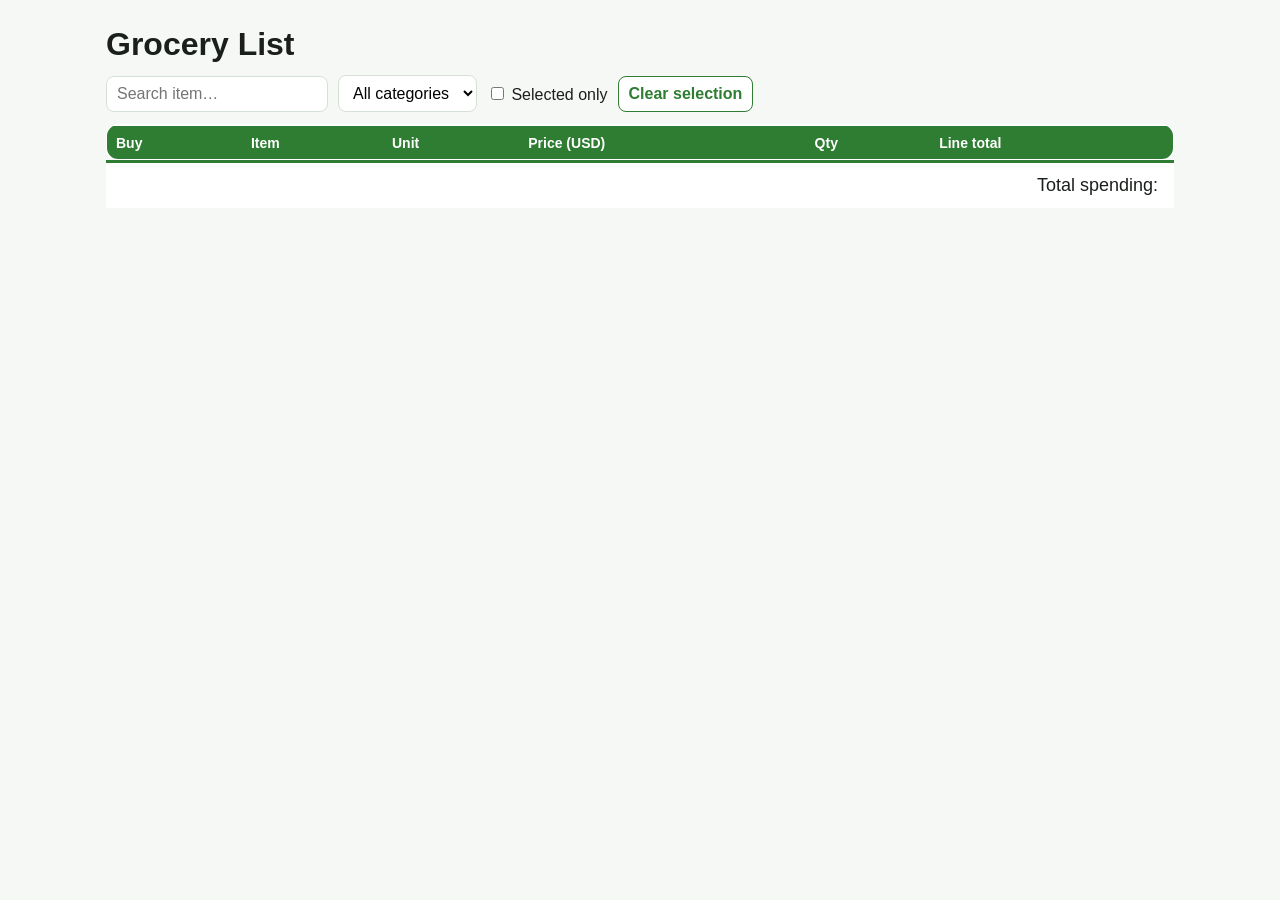
==== grocery.html @ f0a83fea "Add files via upload" ====
<!DOCTYPE html><html lang="en"><head><meta charset="utf-8"><meta name="viewport" content="width=device-width,initial-scale=1"><title>Grocery List – Home Grocery App</title><link rel="stylesheet" href="style.css"></head><body><main>
<h1>Grocery List</h1>
<div class="bar"><input id="q" placeholder="Search item…"><select id="cat"><option value="">All categories</option></select>
<label><input type="checkbox" id="only"> Selected only</label><button class="alt" id="clr">Clear selection</button></div>
<div class="tbl"><table><thead><tr><th>Buy</th><th>Item</th><th>Unit</th><th>Price (USD)</th><th>Qty</th><th>Line total</th></tr></thead><tbody id="tb"></tbody></table></div>
<div class="total"><span id="n"></span><span>Total spending: <b id="t"></b></span></div></main><script src="data.js"></script><script src="app.js"></script><script>let S=load();const cats=[...new Set(GROCERY.map(g=>g.c))];
$("#cat").insertAdjacentHTML("beforeend",cats.map(c=>`<option>${esc(c)}</option>`).join(""));
function upd(){const t=totals();$("#t").textContent=money(t.t);$("#n").textContent=t.n+" item(s) selected"}
function draw(){const q=$("#q").value.toLowerCase(),c=$("#cat").value,on=$("#only").checked;let h="",last="";
GROCERY.forEach((g,i)=>{const o=get(S,i);if(c&&g.c!==c||q&&!g.n.toLowerCase().includes(q)||on&&!o.buy)return;
if(g.c!==last){h+=`<tr class="cat"><td colspan="6">${esc(g.c)}</td></tr>`;last=g.c}
h+=`<tr class="${o.buy?"sel":""}" data-i="${i}"><td><input type="checkbox" data-f="buy" ${o.buy?"checked":""}></td><td>${esc(g.n)}</td><td>${esc(g.u)}</td><td><input type="number" step="0.05" min="0" data-f="price" value="${o.price}"></td><td><input type="number" step="1" min="0" data-f="qty" value="${o.qty}"></td><td class="lt">${o.buy?money(o.qty*o.price):"-"}</td></tr>`});
$("#tb").innerHTML=h;upd()}
$("#tb").addEventListener("input",e=>{const tr=e.target.closest("tr"),i=+tr.dataset.i,f=e.target.dataset.f;S[i]=S[i]||{};
S[i][f]=f==="buy"?e.target.checked:parseFloat(e.target.value)||0;save(S);const o=get(S,i);tr.className=o.buy?"sel":"";tr.querySelector(".lt").textContent=o.buy?money(o.qty*o.price):"-";upd()});
["q","cat","only"].forEach(id=>$("#"+id).addEventListener("input",draw));
$("#clr").onclick=()=>{Object.values(S).forEach(o=>o.buy=false);save(S);draw()};draw();</script></body></html>
---- style.css ----
:root{--g:#2e7d32;--gl:#e8f5e9;--bg:#f6f8f6;--tx:#1b1f1b;--mu:#5f6b5f;--bd:#d7e0d7}
*{box-sizing:border-box}body{margin:0;font-family:Arial,Helvetica,sans-serif;background:var(--bg);color:var(--tx)}
nav{background:var(--g);display:flex;gap:4px;flex-wrap:wrap;padding:10px 16px;position:sticky;top:0;z-index:5}
nav a{color:#fff;text-decoration:none;padding:8px 14px;border-radius:8px;font-weight:bold}
nav a.on,nav a:hover{background:rgba(255,255,255,.22)}
main{max-width:1100px;margin:0 auto;padding:20px 16px 60px}
h1{margin:.2em 0}.mu{color:var(--mu)}
.card{background:#fff;border:1px solid var(--bd);border-radius:12px;padding:16px;margin:12px 0}
.grid{display:grid;grid-template-columns:repeat(auto-fit,minmax(220px,1fr));gap:14px}
.stat{font-size:28px;font-weight:bold;color:var(--g)}
.bar{display:flex;gap:10px;flex-wrap:wrap;align-items:center;margin:12px 0}
input,select,button{font:inherit;padding:8px 10px;border:1px solid var(--bd);border-radius:8px;background:#fff}
button{background:var(--g);color:#fff;border:0;cursor:pointer;font-weight:bold}button.alt{background:#fff;color:var(--g);border:1px solid var(--g)}
button.red{background:#c62828}
table{width:100%;border-collapse:collapse;background:#fff;border:1px solid var(--bd);border-radius:12px;overflow:hidden}
th{background:var(--g);color:#fff;text-align:left;padding:9px;font-size:14px;position:sticky;top:52px}
td{padding:6px 9px;border-top:1px solid var(--bd);font-size:15px}tr.sel td{background:#c8e6c9}
tr.cat td{background:var(--gl);font-weight:bold;color:var(--g)}
td input[type=number]{width:80px}td input[type=checkbox]{width:20px;height:20px}
.total{position:sticky;bottom:0;background:#fff;border-top:3px solid var(--g);padding:12px 16px;font-size:18px;display:flex;justify-content:space-between}
.total b{color:#c62828}
details{background:#fff;border:1px solid var(--bd);border-radius:10px;margin:8px 0;padding:10px 14px}
summary{cursor:pointer;font-weight:bold}.tag{background:var(--gl);color:var(--g);border-radius:20px;padding:2px 10px;font-size:12px;margin-left:8px}
.tbl{overflow-x:auto}
@media print{nav,.bar button,.total{display:none}}
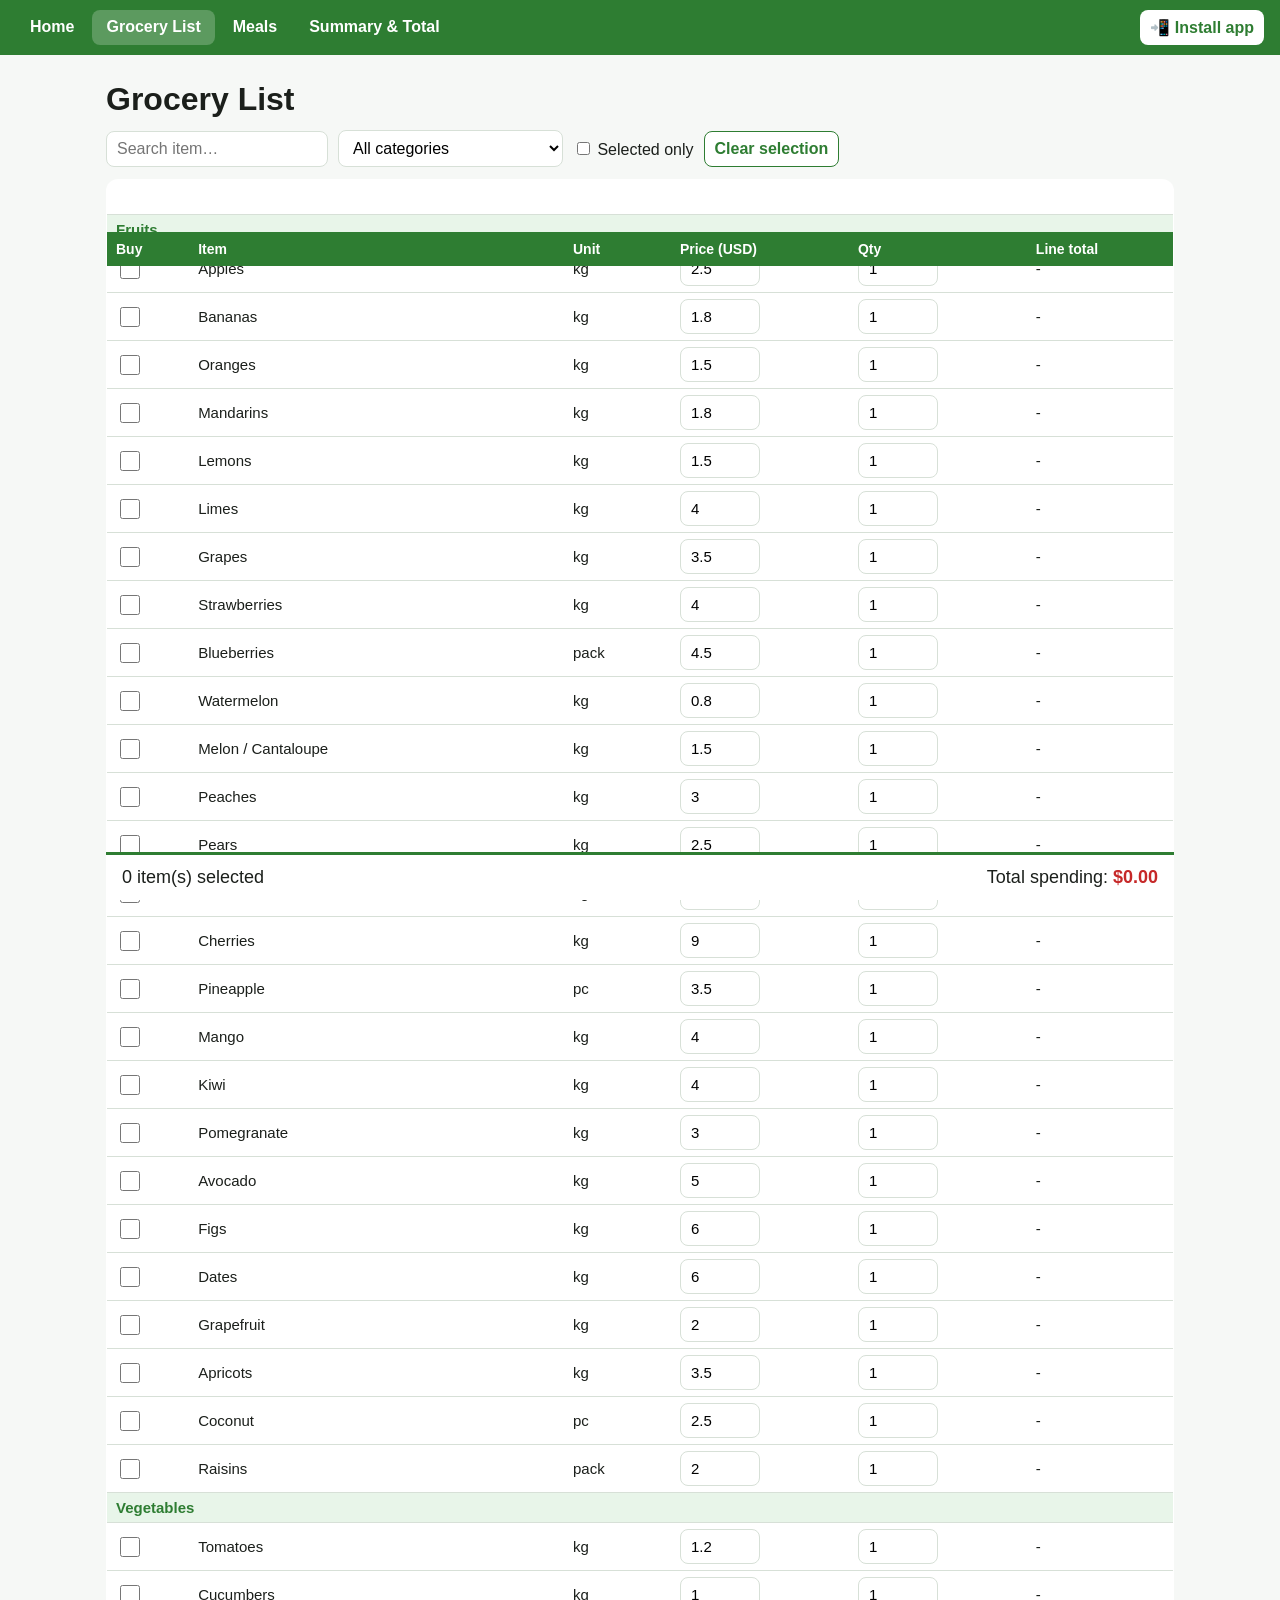
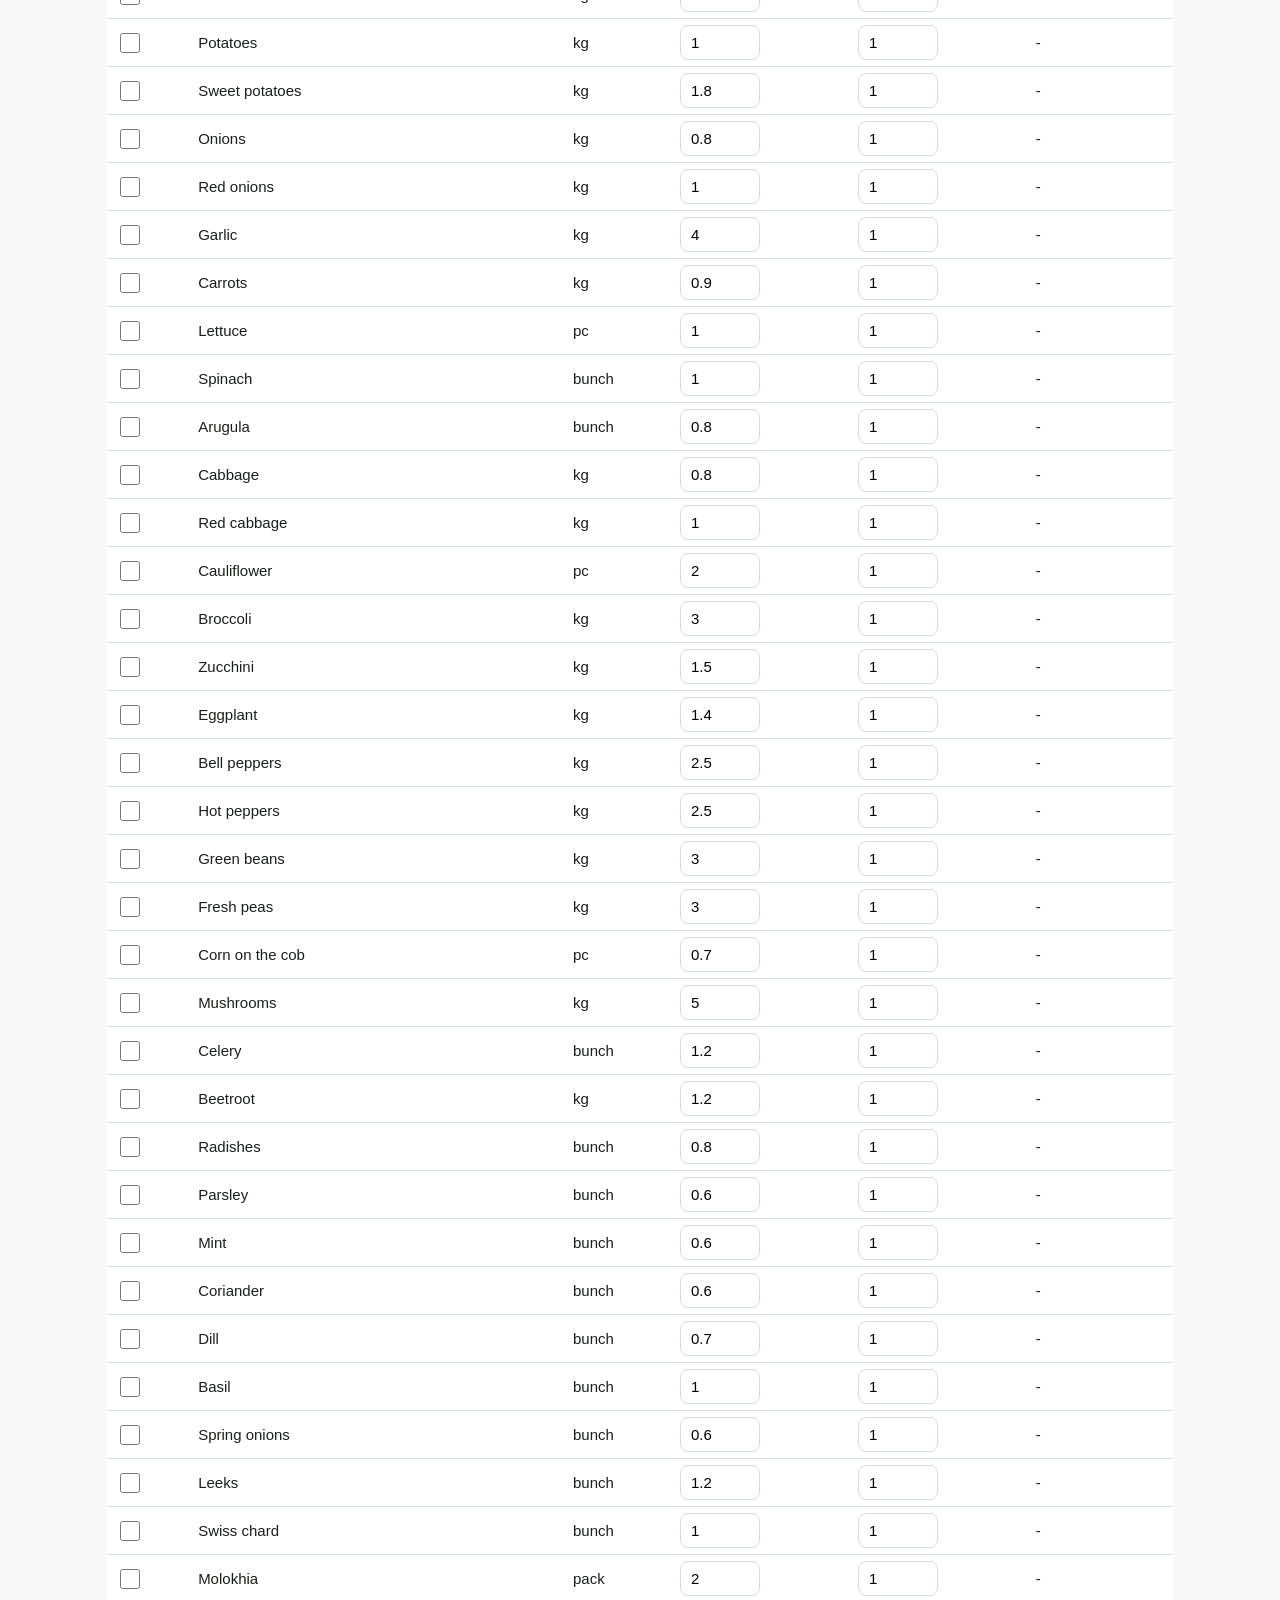
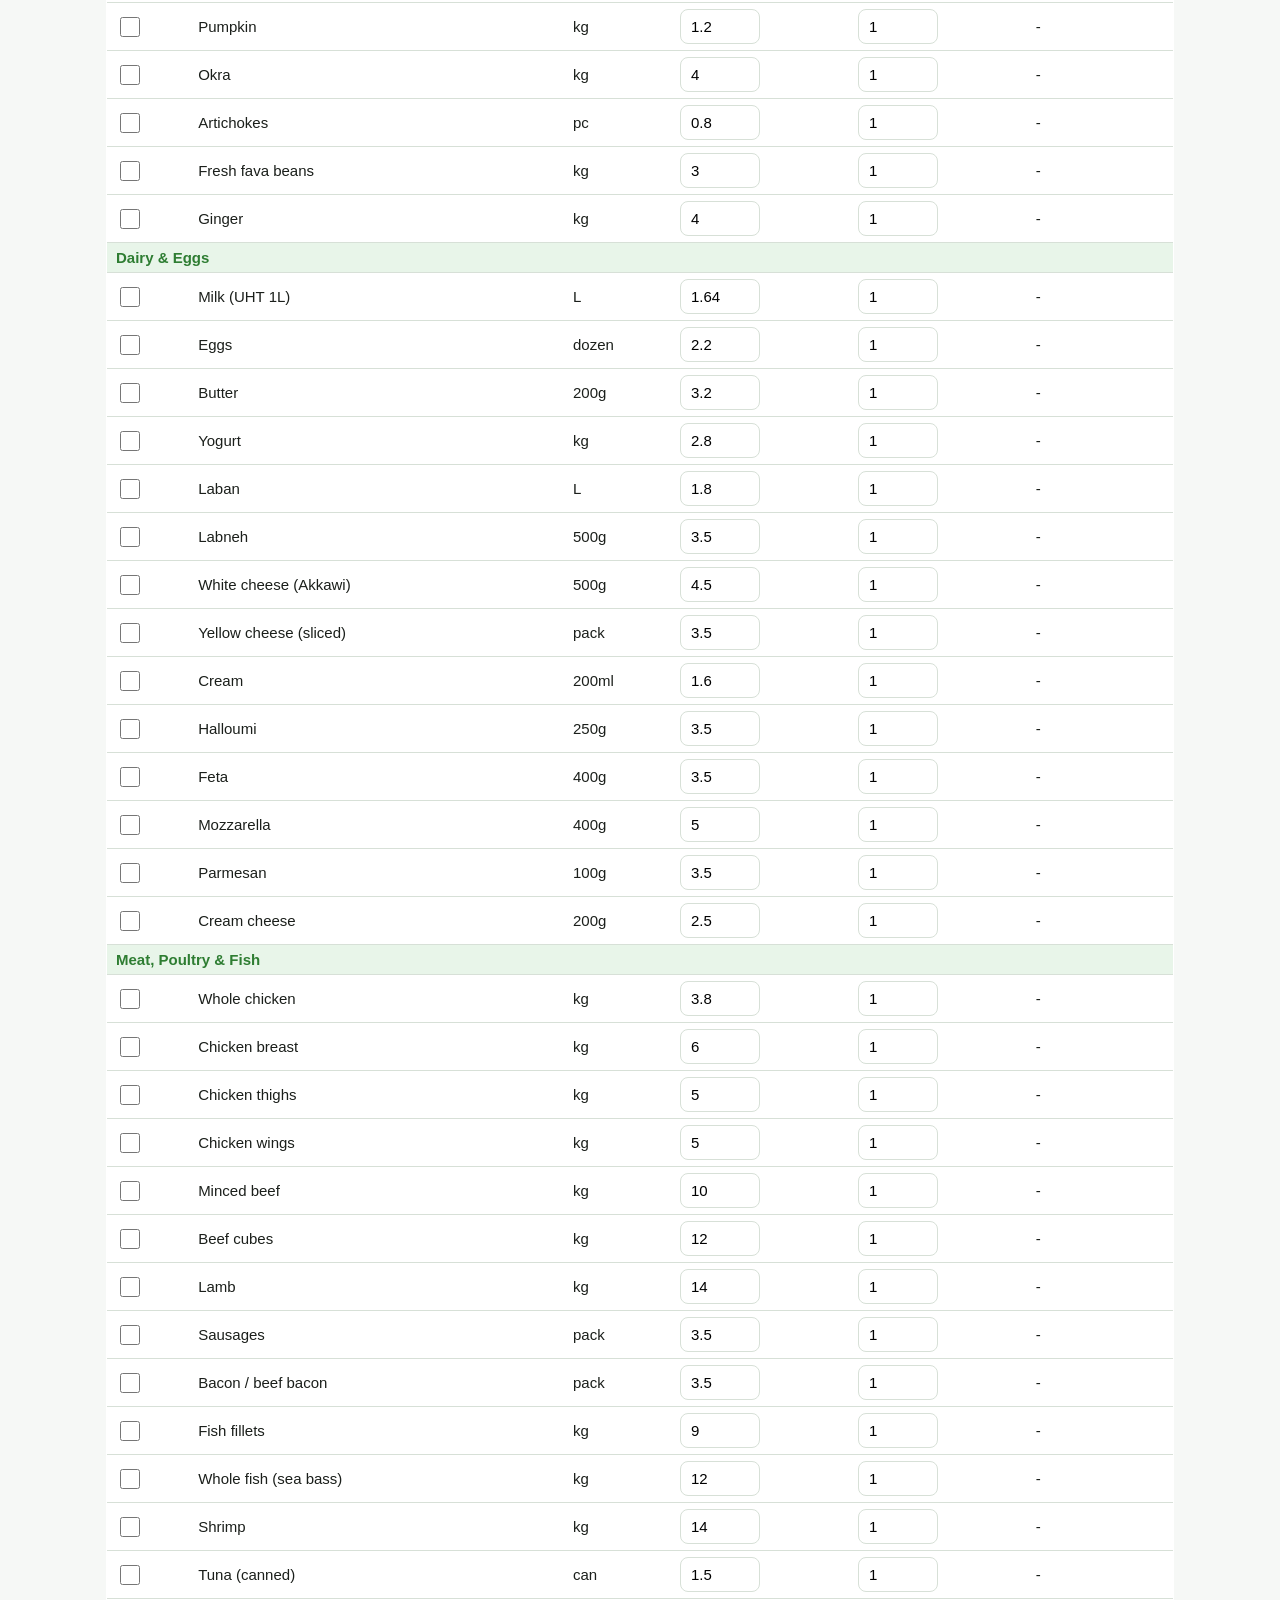
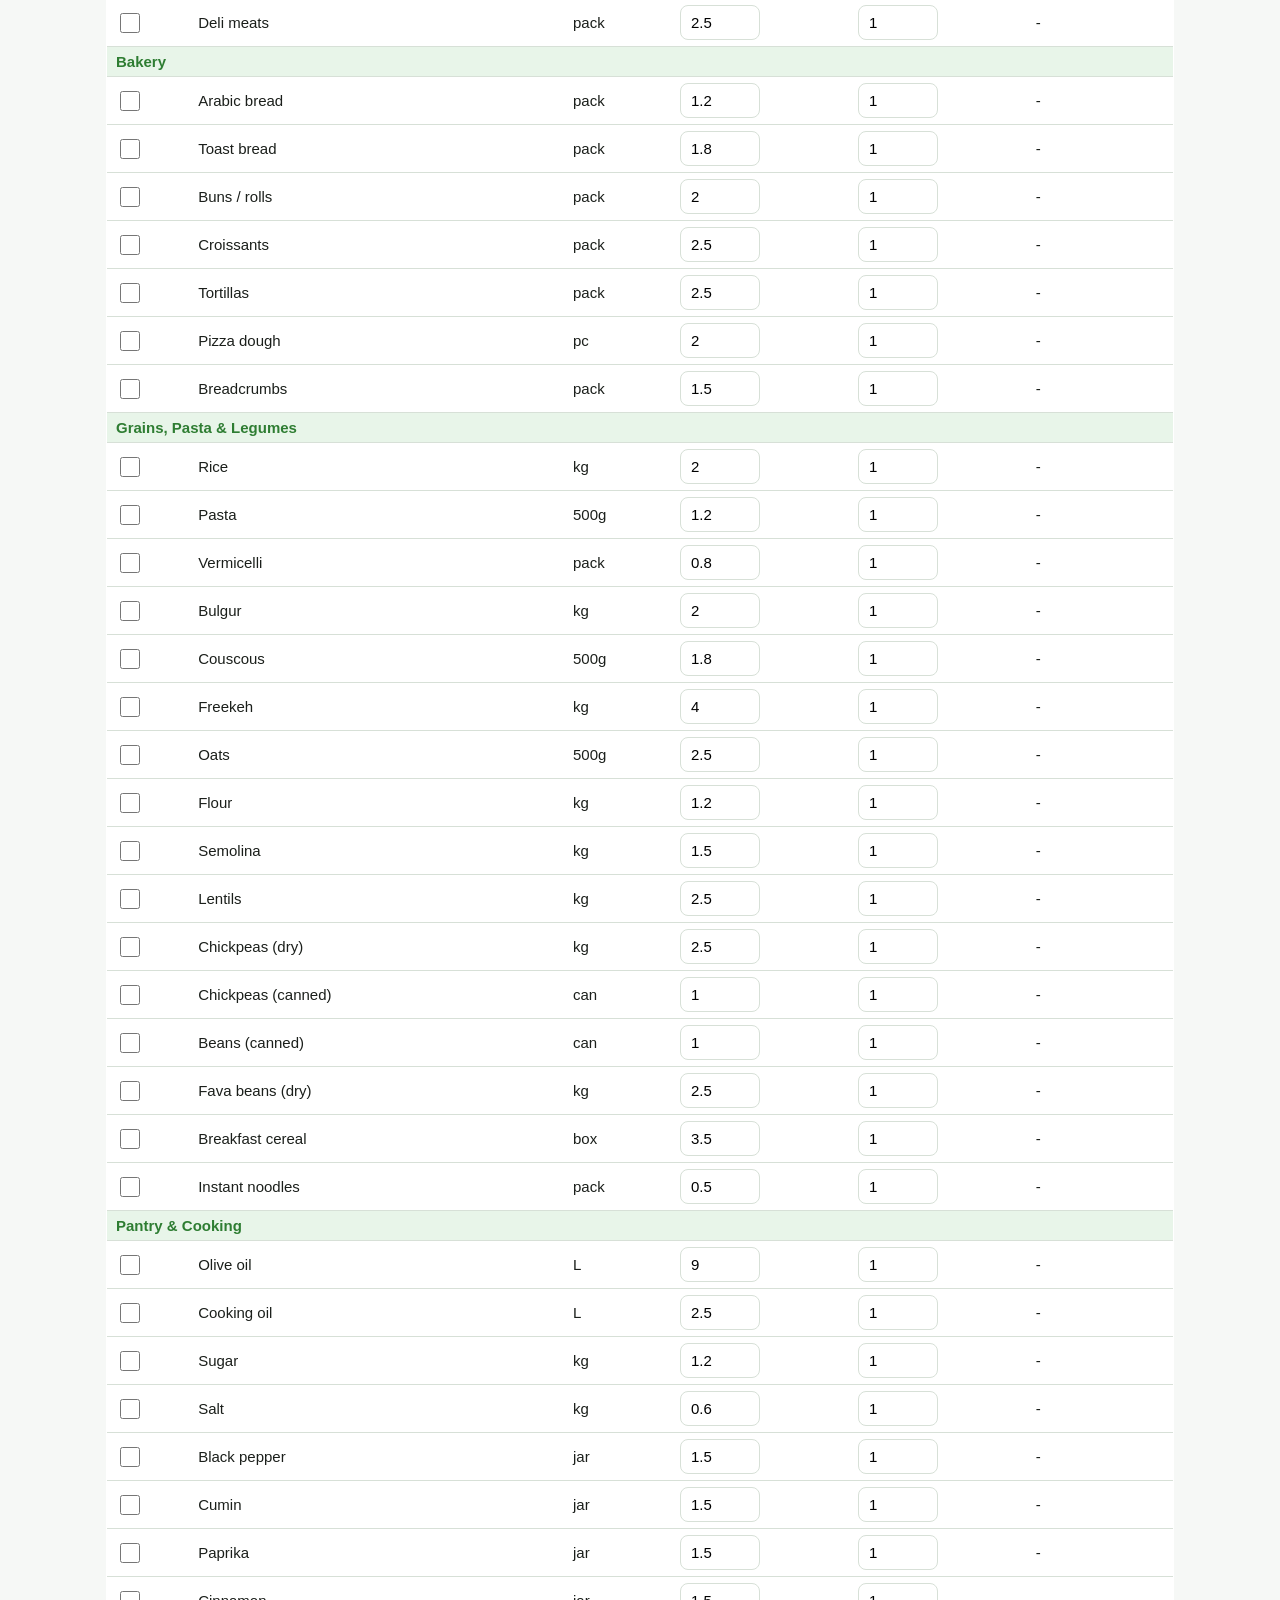
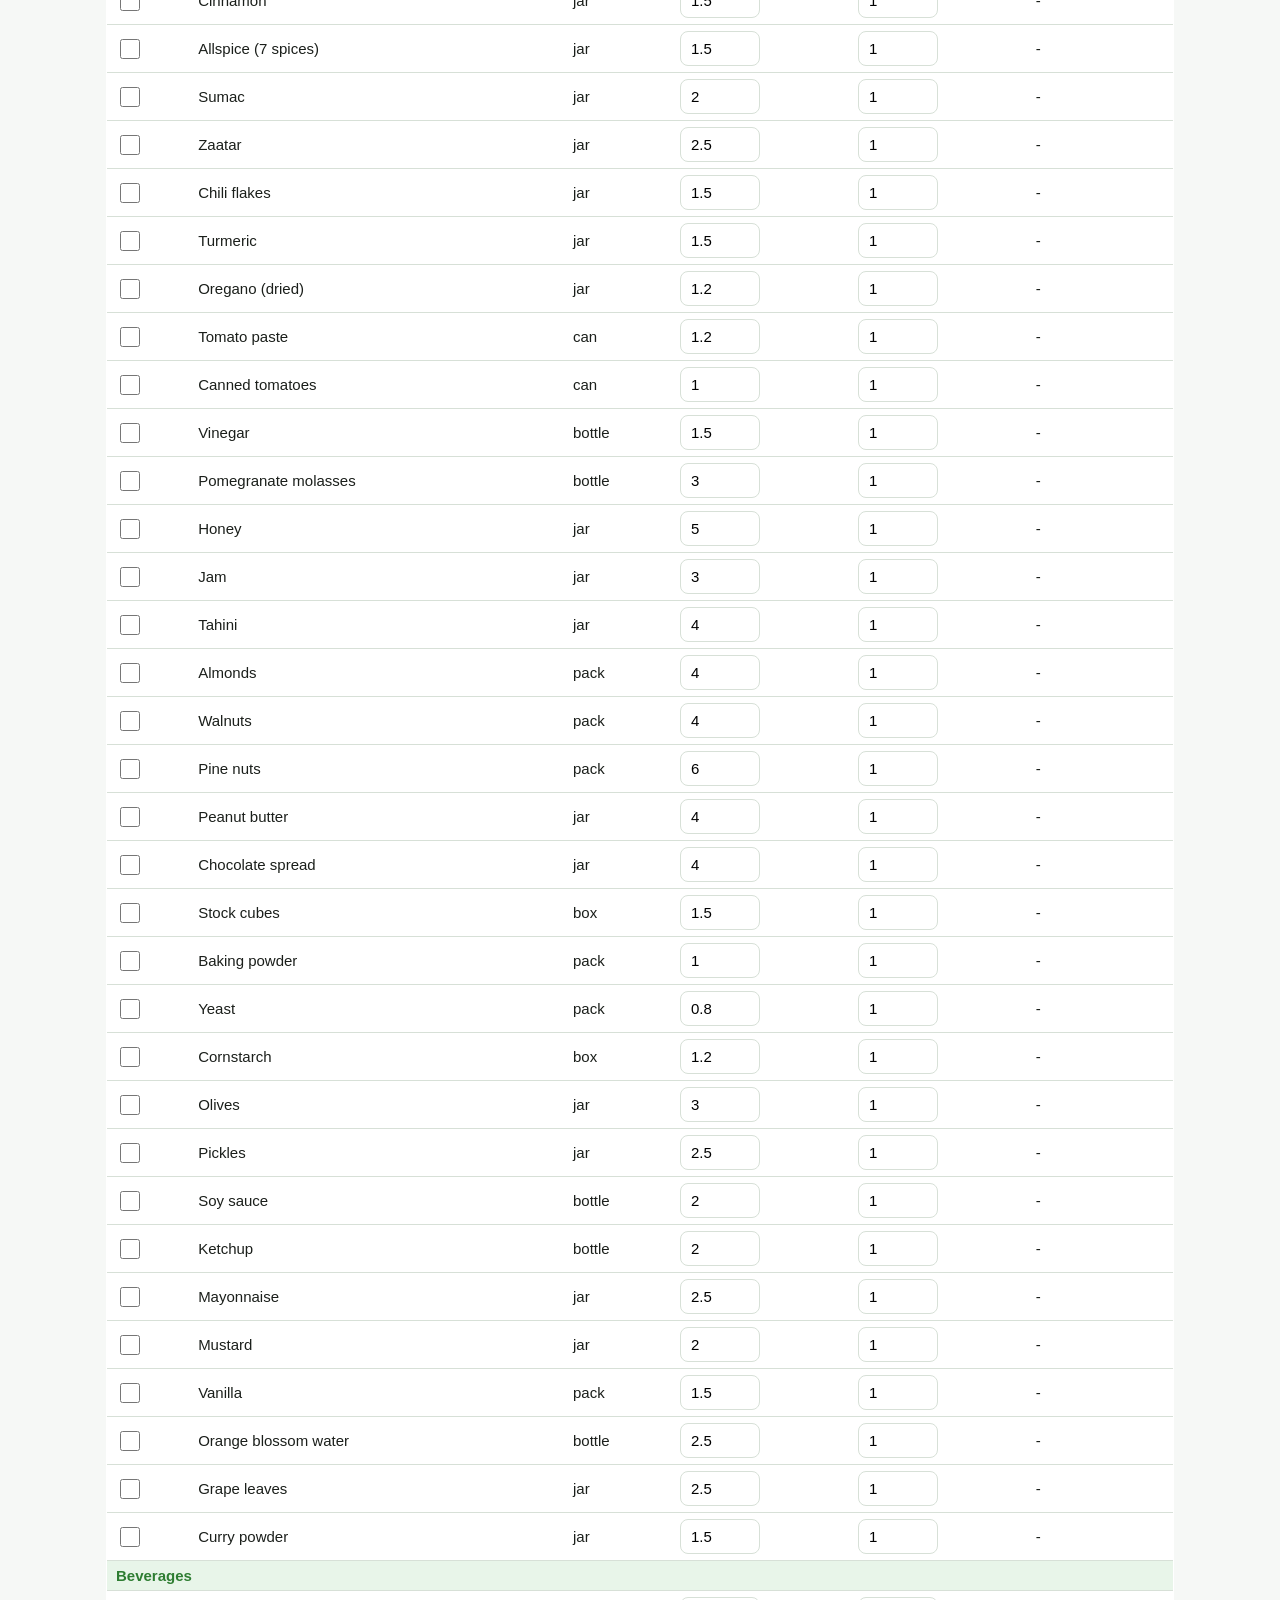
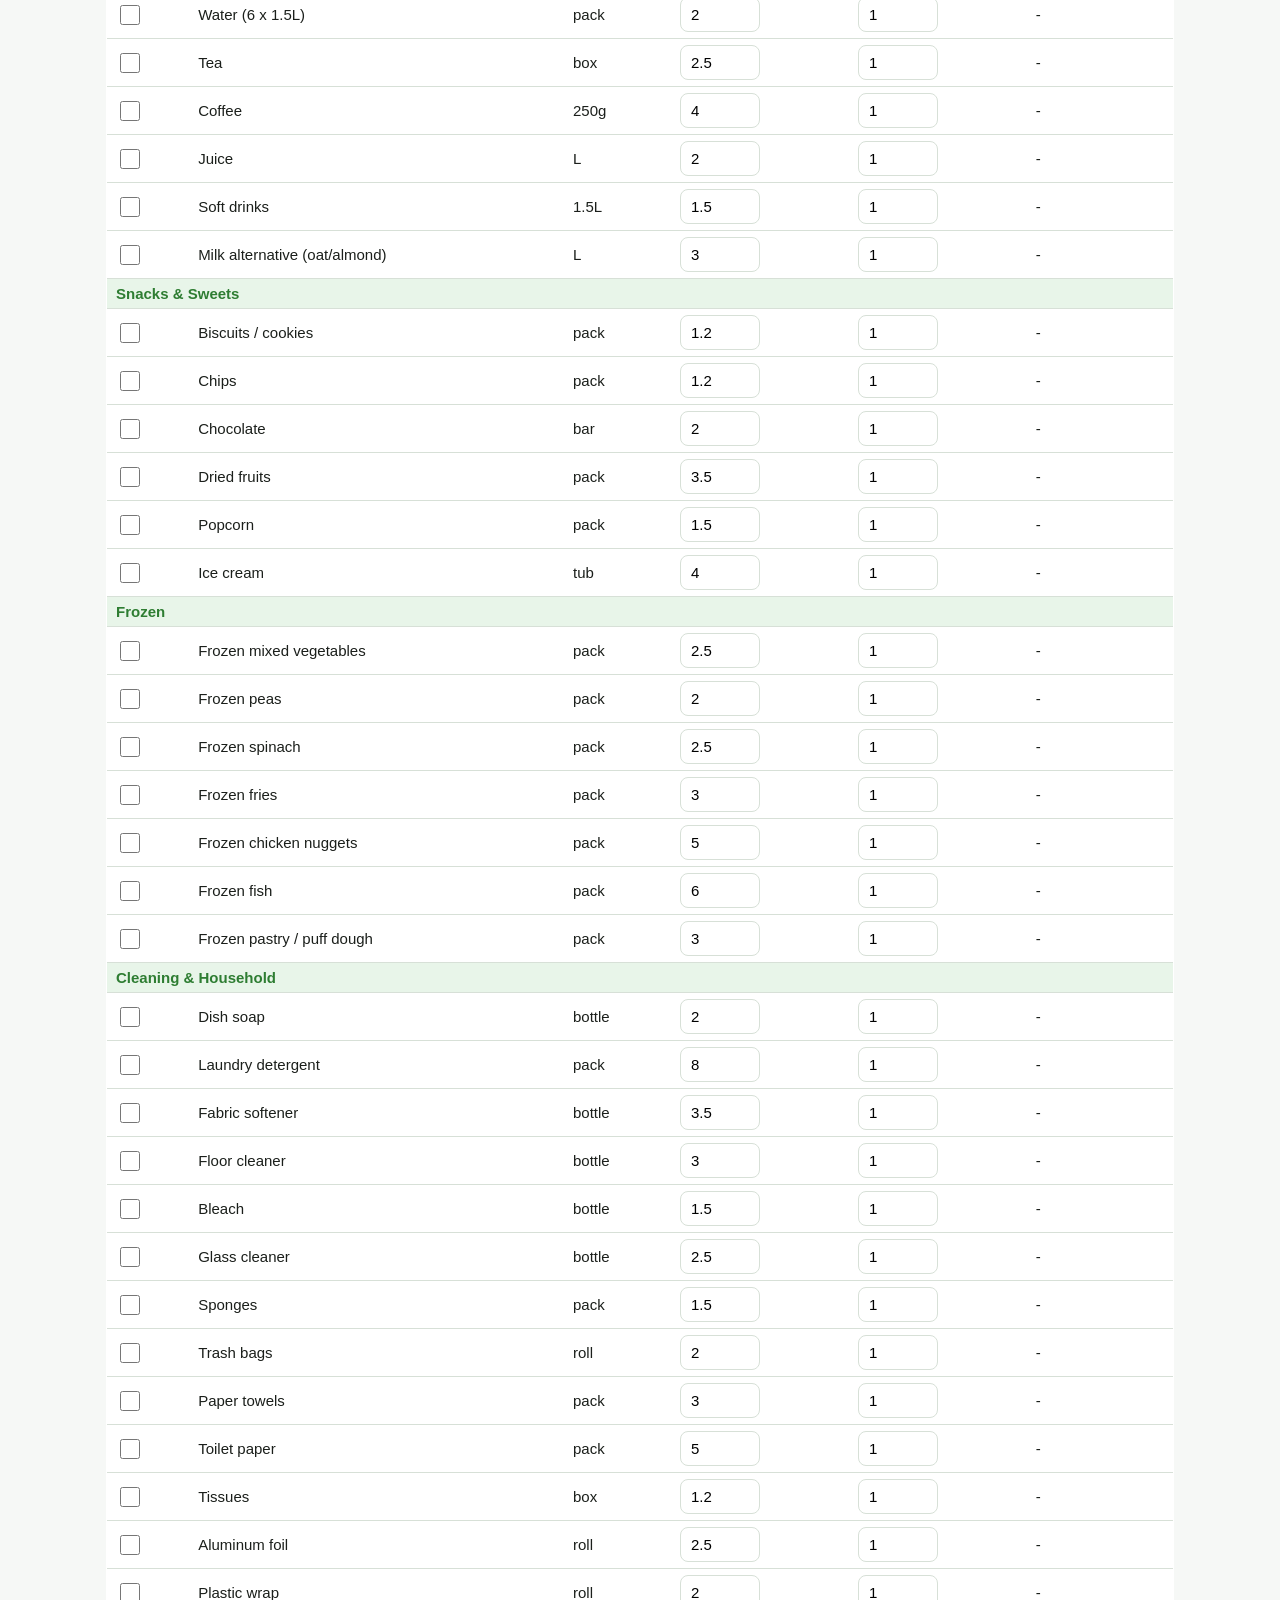
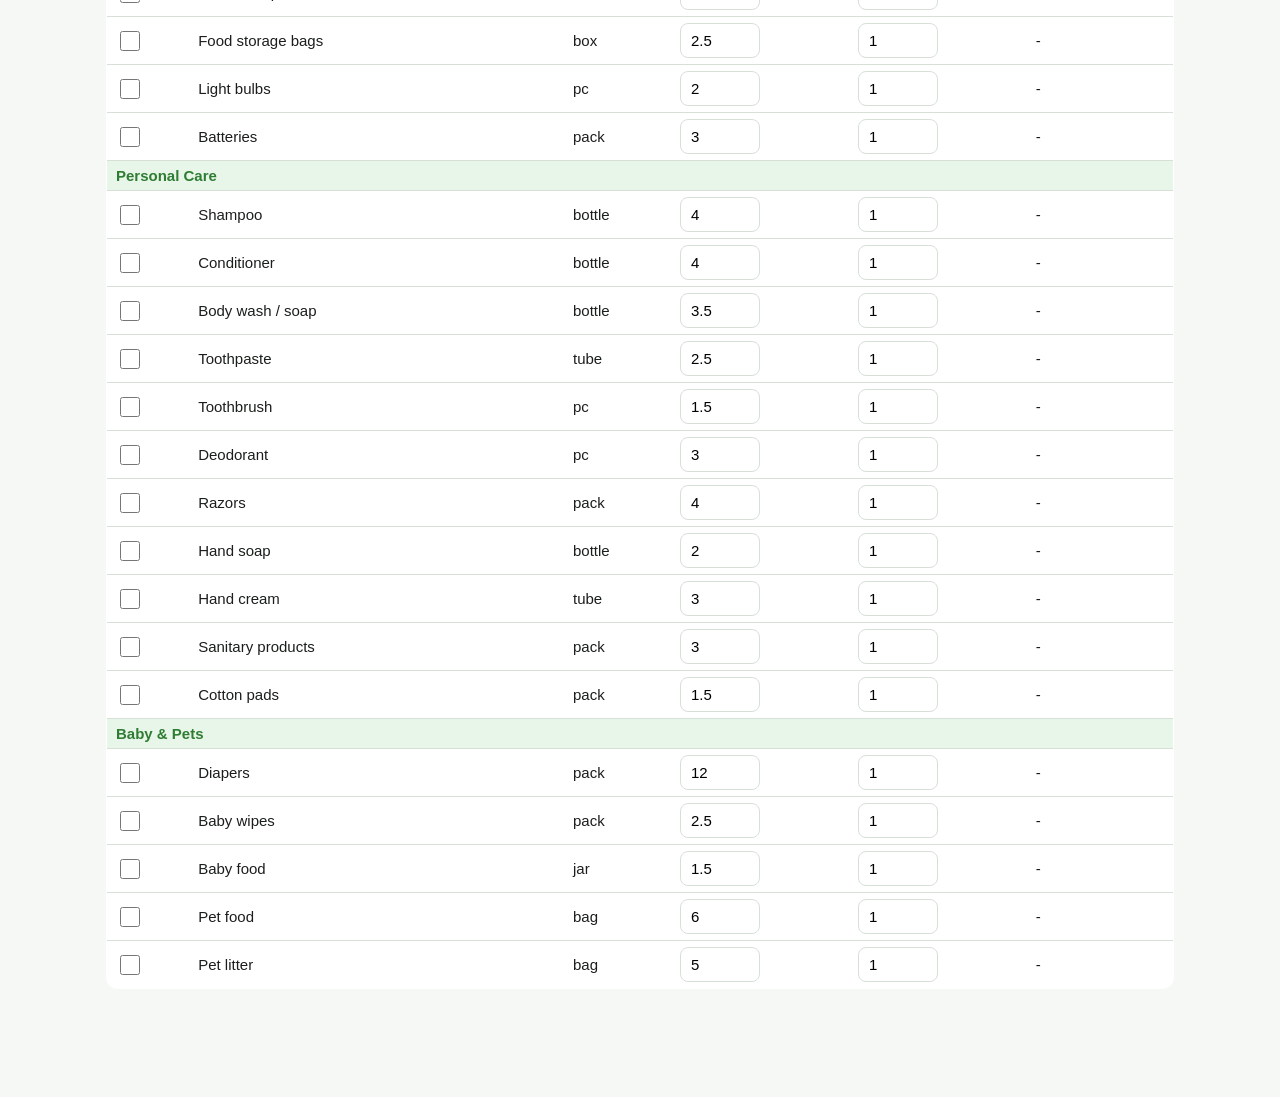
==== commit 88734b22: "Add files via upload" ====
--- a/grocery.html
+++ b/grocery.html
@@ -1,17 +1,17 @@
-<!DOCTYPE html><html lang="en"><head><meta charset="utf-8"><meta name="viewport" content="width=device-width,initial-scale=1"><title>Grocery List – Home Grocery App</title><link rel="stylesheet" href="style.css"></head><body><main>
+<!DOCTYPE html><html lang="en"><head><meta charset="utf-8"><meta name="viewport" content="width=device-width,initial-scale=1"><title>Grocery List – Home Grocery App</title><link rel="stylesheet" href="style.css"><link rel="manifest" href="manifest.json"><meta name="theme-color" content="#2e7d32"><link rel="apple-touch-icon" href="apple-touch-icon.png"><meta name="apple-mobile-web-app-capable" content="yes"><meta name="mobile-web-app-capable" content="yes"></head><body><main>
 <h1>Grocery List</h1>
 <div class="bar"><input id="q" placeholder="Search item…"><select id="cat"><option value="">All categories</option></select>
 <label><input type="checkbox" id="only"> Selected only</label><button class="alt" id="clr">Clear selection</button></div>
 <div class="tbl"><table><thead><tr><th>Buy</th><th>Item</th><th>Unit</th><th>Price (USD)</th><th>Qty</th><th>Line total</th></tr></thead><tbody id="tb"></tbody></table></div>
-<div class="total"><span id="n"></span><span>Total spending: <b id="t"></b></span></div></main><script src="data.js"></script><script src="app.js"></script><script>let S=load();const cats=[...new Set(GROCERY.map(g=>g.c))];
+<div class="total"><span id="n"></span><span>Total spending: <b id="t"></b></span></div></main><script src="data.js"></script><script src="app.js"></script><script>recalc();let S=load();const cats=[...new Set(GROCERY.map(g=>g.c))];
 $("#cat").insertAdjacentHTML("beforeend",cats.map(c=>`<option>${esc(c)}</option>`).join(""));
 function upd(){const t=totals();$("#t").textContent=money(t.t);$("#n").textContent=t.n+" item(s) selected"}
 function draw(){const q=$("#q").value.toLowerCase(),c=$("#cat").value,on=$("#only").checked;let h="",last="";
 GROCERY.forEach((g,i)=>{const o=get(S,i);if(c&&g.c!==c||q&&!g.n.toLowerCase().includes(q)||on&&!o.buy)return;
 if(g.c!==last){h+=`<tr class="cat"><td colspan="6">${esc(g.c)}</td></tr>`;last=g.c}
-h+=`<tr class="${o.buy?"sel":""}" data-i="${i}"><td><input type="checkbox" data-f="buy" ${o.buy?"checked":""}></td><td>${esc(g.n)}</td><td>${esc(g.u)}</td><td><input type="number" step="0.05" min="0" data-f="price" value="${o.price}"></td><td><input type="number" step="1" min="0" data-f="qty" value="${o.qty}"></td><td class="lt">${o.buy?money(o.qty*o.price):"-"}</td></tr>`});
+h+=`<tr class="${o.buy?"sel":""}" data-i="${i}"><td><input type="checkbox" data-f="buy" ${o.buy?"checked":""}></td><td>${esc(g.n)}${o.mq>0?' <span class="tag">from meals</span>':""}</td><td>${esc(g.u)}</td><td><input type="number" step="0.05" min="0" data-f="price" value="${o.price}"></td><td><input type="number" step="0.1" min="0" data-f="qty" value="${o.qty}"></td><td class="lt">${o.buy?money(o.qty*o.price):"-"}</td></tr>`});
 $("#tb").innerHTML=h;upd()}
 $("#tb").addEventListener("input",e=>{const tr=e.target.closest("tr"),i=+tr.dataset.i,f=e.target.dataset.f;S[i]=S[i]||{};
 S[i][f]=f==="buy"?e.target.checked:parseFloat(e.target.value)||0;save(S);const o=get(S,i);tr.className=o.buy?"sel":"";tr.querySelector(".lt").textContent=o.buy?money(o.qty*o.price):"-";upd()});
 ["q","cat","only"].forEach(id=>$("#"+id).addEventListener("input",draw));
-$("#clr").onclick=()=>{Object.values(S).forEach(o=>o.buy=false);save(S);draw()};draw();</script></body></html>+$("#clr").onclick=()=>{if(!confirm("Clear all ticks and chosen meals?"))return;S={};save(S);saveM({people:loadM().people,sel:{}});draw()};draw();</script></body></html>
